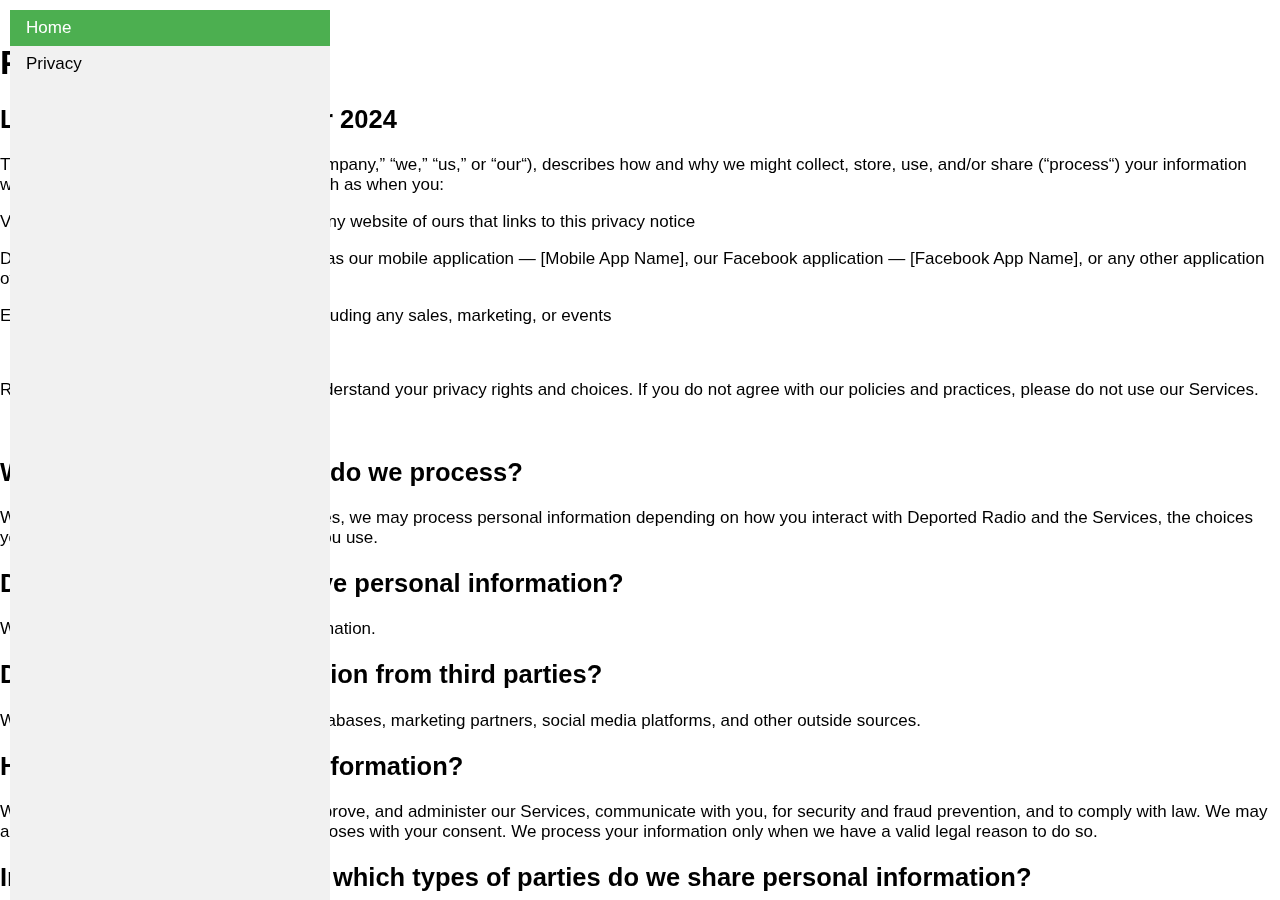
==== privacypolicy.html @ a8c08119 "Update privacypolicy.html" ====
<!DOCTYPE html>
<html>
<head>
<meta name="viewport" content="width=device-width, initial-scale=1">

<style>

* {
  box-sizing: border-box;
}
body {
  margin: 0;
  font-family: Arial;
  font-size: 17px;
}
	
#overlay {
  position: fixed;
  display: block;
  width: 100%;
  height: 70%;
  top: 0;
  left: 0;
  right: 0;
  bottom: 0;
  background-color: rgba(0,0,0,0.5);
  z-index: -1;
  cursor: pointer;
}

#content {
  position: fixed;
  display: block;
  width: 100%;
  height: 30%;
  top: 10;
  left: 0;
  right: 0;
  bottom: 0;
  background-color: #fff;
  z-index: 0;
  cursor: pointer;
}

#topnav {
  position: fixed;
  display: block;
  width: 100%;
  height: 10%;
  top: 0;
  left: 0;
  right: 0;
  bottom: 0;
  background-color: #fff;
  z-index: 0;
  cursor: pointer;
}

#myVideo {
  position: fixed;
  right: 0;
  bottom: 0;
  min-width: 100%; 
  min-height: 100%;
}

ul.sidenav {
  list-style-type: none;
  margin: 0;
  padding: 0;
  width: 25%;
  background-color: #f1f1f1;
  position: fixed;
  height: 100%;
  overflow: auto;
}

ul.sidenav li a {
  display: block;
  color: #000;
  padding: 8px 16px;
  text-decoration: none;
}
 
ul.sidenav li a.active {
  background-color: #4CAF50;
  color: white;
}

ul.sidenav li a:hover:not(.active) {
  background-color: #555;
  color: white;
}

div.content {
  margin-left: 25%;
  padding: 1px 16px;
  height: 1000px;
}

@media screen and (max-width: 900px) {
  ul.sidenav {
    width: 100%;
    height: auto;
    position: relative;
  }
  
  ul.sidenav li a {
    float: left;
    padding: 15px;
  }
  
  @media screen and (max-width: 400px) {
  ul.sidenav li a {
    text-align: center;
    float: none;
  }
}
</style>
	
</head>

<body>
<div id="topnav"</div>
 <div style="padding:10px">
	 <ul class="sidenav">
  			<li><a class="active" href="https://deportedradio.com">Home</a></li>
  			<li><a href="https://deportedradio.com/privacypolicy.html">Privacy</a></li>
		</ul>
	</div>
  
<h1>PRIVACY POLICY</h1>
<h2>Last updated 19 September 2024</h2>

<p>This privacy policy for Deported Radio (“Company,” “we,” “us,” or “our“), describes how and why we might collect, store, use, and/or share (“process“) your information
 when you use our services (“Services“), such as when you:</p>

<p>Visit our website at deportedradio.com, or any website of ours that links to this privacy notice</p>
<p>Download and use our application(s), such as our mobile application — [Mobile App Name], our Facebook application — [Facebook App Name], or any other application of ours 
that links to this privacy notice]</p>
<p>Engage with us in other related ways ― including any sales, marketing, or events</p>
<br><p>Reading this privacy notice will help you understand your privacy rights and choices. If you do not agree with our policies and practices, please 
do not use our Services.</p>
<br>
<h2>What personal information do we process?</h2>
<p>When you visit, use, or navigate our Services, we may process personal information depending on how you interact with Deported Radio and the Services, the choices you 
make, and the products and features you use.</p>

<h2>Do we process any sensitive personal information?</h2>
<p>We do not process sensitive personal information.</p>

<h2>Do we receive any information from third parties?</h2> 
<p>We may receive information from public databases, marketing partners, social media platforms, and other outside sources.</p>

<h2>How do we process your information?</h2> 
<p>We process your information to provide, improve, and administer our Services, communicate with you, for security and fraud prevention, and to comply with law. 
We may also process your information for other purposes with your consent. We process your information only when we have a valid legal reason to do so.</p>

<h2>In what situations and with which types of parties do we share personal information?</h2> 
<p>We may share information in specific situations and with specific categories of third parties.</p>

<h2>How do we keep your information safe?</h2> 
<p>We have technical processes in place to protect your personal information. However, no electronic transmission over the internet or information storage technology 
can be guaranteed to be 100% secure, so we cannot promise or guarantee that hackers, cybercriminals, or other unauthorized third parties will not be able to defeat our 
security and improperly collect, access, steal, or modify your information.</p>

<h2>What are your rights?</h2> 
<p>Depending on where you are located geographically, the applicable privacy law may mean you have certain rights regarding your personal information.The easiest way 
to exercise your rights is by contacting us by email: gdpr@deportedradio.com. We will consider and act upon any request in accordance with applicable data protection laws.</p>
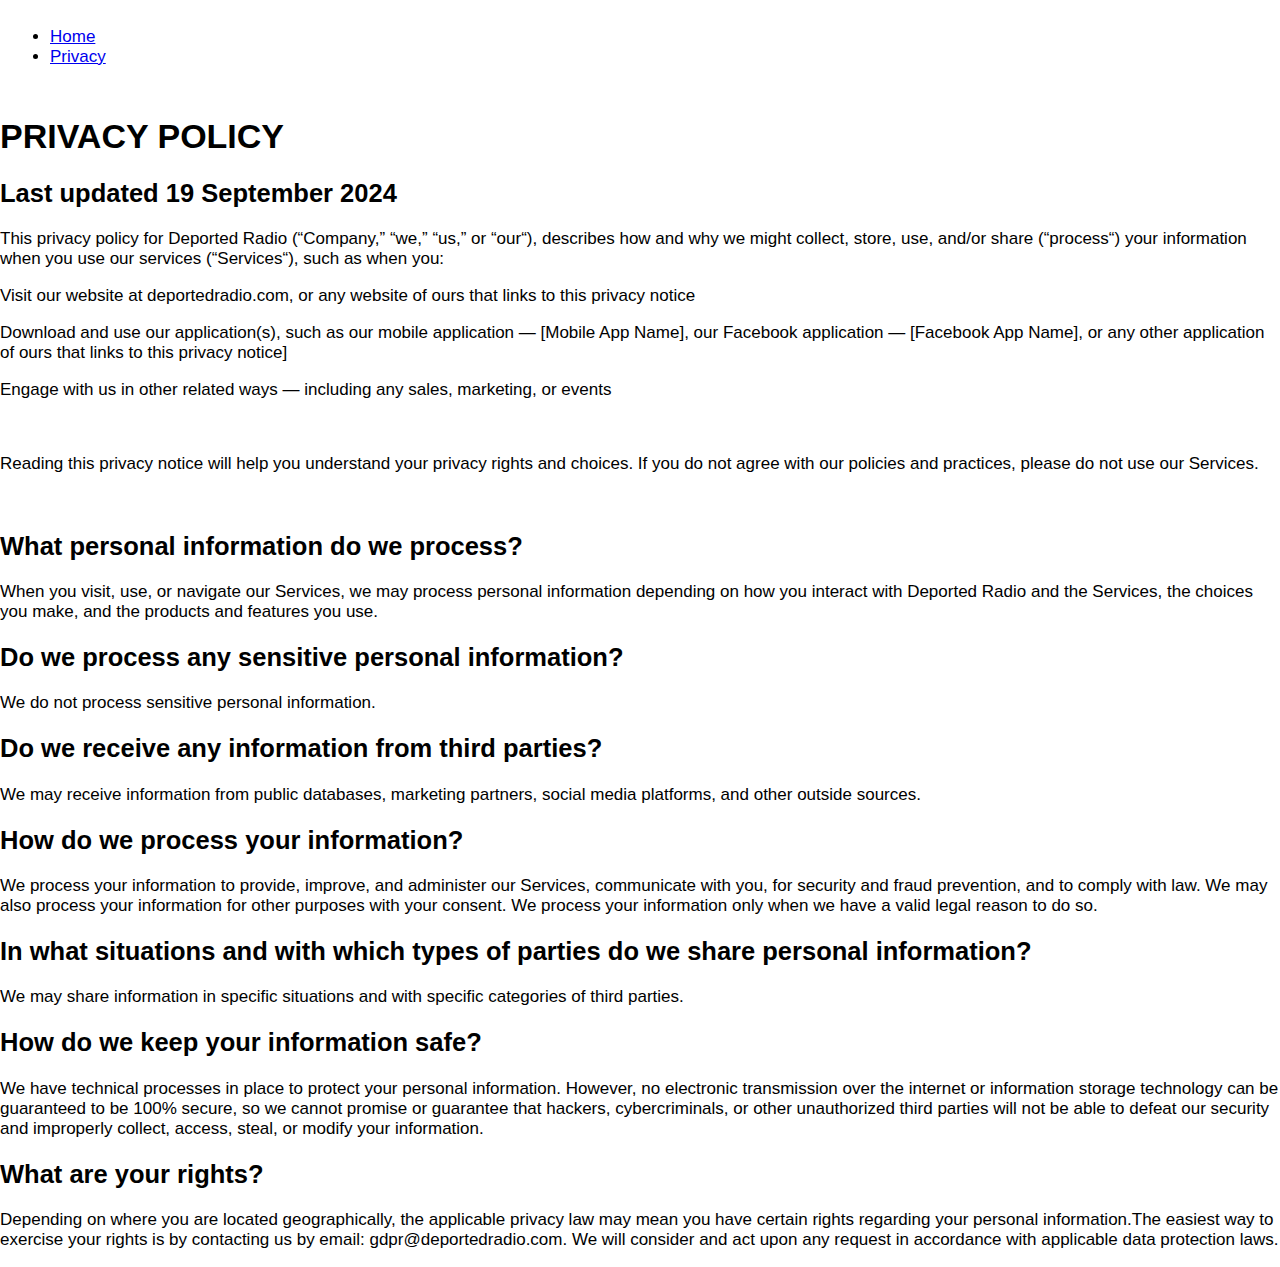
==== commit f4acc8e2: "Update privacypolicy.html" ====
--- a/privacypolicy.html
+++ b/privacypolicy.html
@@ -4,7 +4,6 @@
 <meta name="viewport" content="width=device-width, initial-scale=1">
 
 <style>
-
 * {
   box-sizing: border-box;
 }
@@ -13,13 +12,37 @@
   font-family: Arial;
   font-size: 17px;
 }
+
+.topnav {
+  overflow: hidden;
+  background-color: #333;
+}
+
+.topnav a {
+  float: left;
+  color: #f2f2f2;
+  text-align: center;
+  padding: 14px 16px;
+  text-decoration: none;
+  font-size: 17px;
+}
+
+.topnav a:hover {
+  background-color: #ddd;
+  color: black;
+}
+
+.topnav a.active {
+  background-color: #04AA6D;
+  color: white;
+}
 	
 #overlay {
   position: fixed;
   display: block;
   width: 100%;
   height: 70%;
-  top: 0;
+  top: 10;
   left: 0;
   right: 0;
   bottom: 0;
@@ -28,6 +51,20 @@
   cursor: pointer;
 }
 
+#menu {
+  position: fixed;
+  display: block;
+  width: 100%;
+  height: 10%;
+  top: 0;
+  left: 0;
+  right: 0;
+  bottom: 10;
+  background-color: #fff;
+  z-index: 0;
+  cursor: pointer;
+}
+	
 #content {
   position: fixed;
   display: block;
@@ -42,54 +79,13 @@
   cursor: pointer;
 }
 
-#topnav {
-  position: fixed;
-  display: block;
-  width: 100%;
-  height: 10%;
-  top: 0;
-  left: 0;
-  right: 0;
-  bottom: 0;
-  background-color: #fff;
-  z-index: 0;
-  cursor: pointer;
-}
-
 #myVideo {
   position: fixed;
   right: 0;
   bottom: 0;
+  top=10;	
   min-width: 100%; 
   min-height: 100%;
-}
-
-ul.sidenav {
-  list-style-type: none;
-  margin: 0;
-  padding: 0;
-  width: 25%;
-  background-color: #f1f1f1;
-  position: fixed;
-  height: 100%;
-  overflow: auto;
-}
-
-ul.sidenav li a {
-  display: block;
-  color: #000;
-  padding: 8px 16px;
-  text-decoration: none;
-}
- 
-ul.sidenav li a.active {
-  background-color: #4CAF50;
-  color: white;
-}
-
-ul.sidenav li a:hover:not(.active) {
-  background-color: #555;
-  color: white;
 }
 
 div.content {
@@ -98,24 +94,11 @@
   height: 1000px;
 }
 
-@media screen and (max-width: 900px) {
-  ul.sidenav {
-    width: 100%;
-    height: auto;
-    position: relative;
-  }
-  
-  ul.sidenav li a {
-    float: left;
-    padding: 15px;
-  }
-  
-  @media screen and (max-width: 400px) {
-  ul.sidenav li a {
-    text-align: center;
-    float: none;
-  }
+div.menu {
+  padding: 1px 16px;
+  height: 100px;
 }
+
 </style>
 	
 </head>
@@ -168,3 +151,5 @@
 <p>Depending on where you are located geographically, the applicable privacy law may mean you have certain rights regarding your personal information.The easiest way 
 to exercise your rights is by contacting us by email: gdpr@deportedradio.com. We will consider and act upon any request in accordance with applicable data protection laws.</p>
 
+<!--Cookie script-->
+<script type="text/javascript" async src="//l.getsitecontrol.com/v7n9jm84.js"></script>
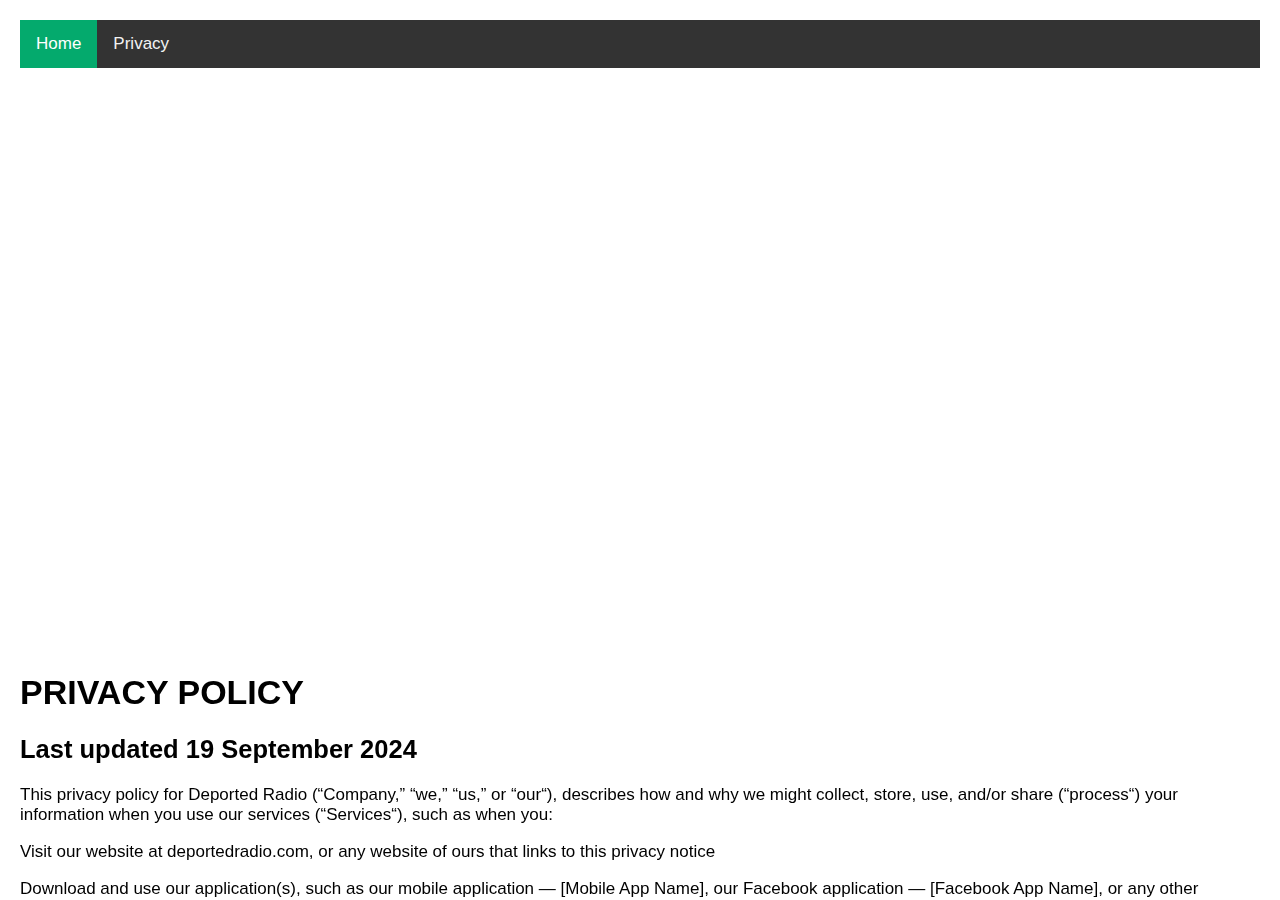
==== commit 0780fe73: "Update privacypolicy.html" ====
--- a/privacypolicy.html
+++ b/privacypolicy.html
@@ -104,14 +104,19 @@
 </head>
 
 <body>
-<div id="topnav"</div>
- <div style="padding:10px">
-	 <ul class="sidenav">
-  			<li><a class="active" href="https://deportedradio.com">Home</a></li>
-  			<li><a href="https://deportedradio.com/privacypolicy.html">Privacy</a></li>
-		</ul>
+<div id="menu">
+	<div style="padding:20px">
+	 <div class="topnav">
+  		<a class="active" href="https://deportedradio.com">Home</a>
+  		<a href="https://deportedradio.com/privacypolicy.html">Privacy</a>
+  		<a href="#"></a>
+  		<a href="#"></a>
+	 </div>
 	</div>
-  
+</div>
+
+<div id="content">
+	<div style="padding:20px">
 <h1>PRIVACY POLICY</h1>
 <h2>Last updated 19 September 2024</h2>
 
@@ -151,5 +156,8 @@
 <p>Depending on where you are located geographically, the applicable privacy law may mean you have certain rights regarding your personal information.The easiest way 
 to exercise your rights is by contacting us by email: gdpr@deportedradio.com. We will consider and act upon any request in accordance with applicable data protection laws.</p>
 
+  </div>
+</div>
+
 <!--Cookie script-->
 <script type="text/javascript" async src="//l.getsitecontrol.com/v7n9jm84.js"></script>
